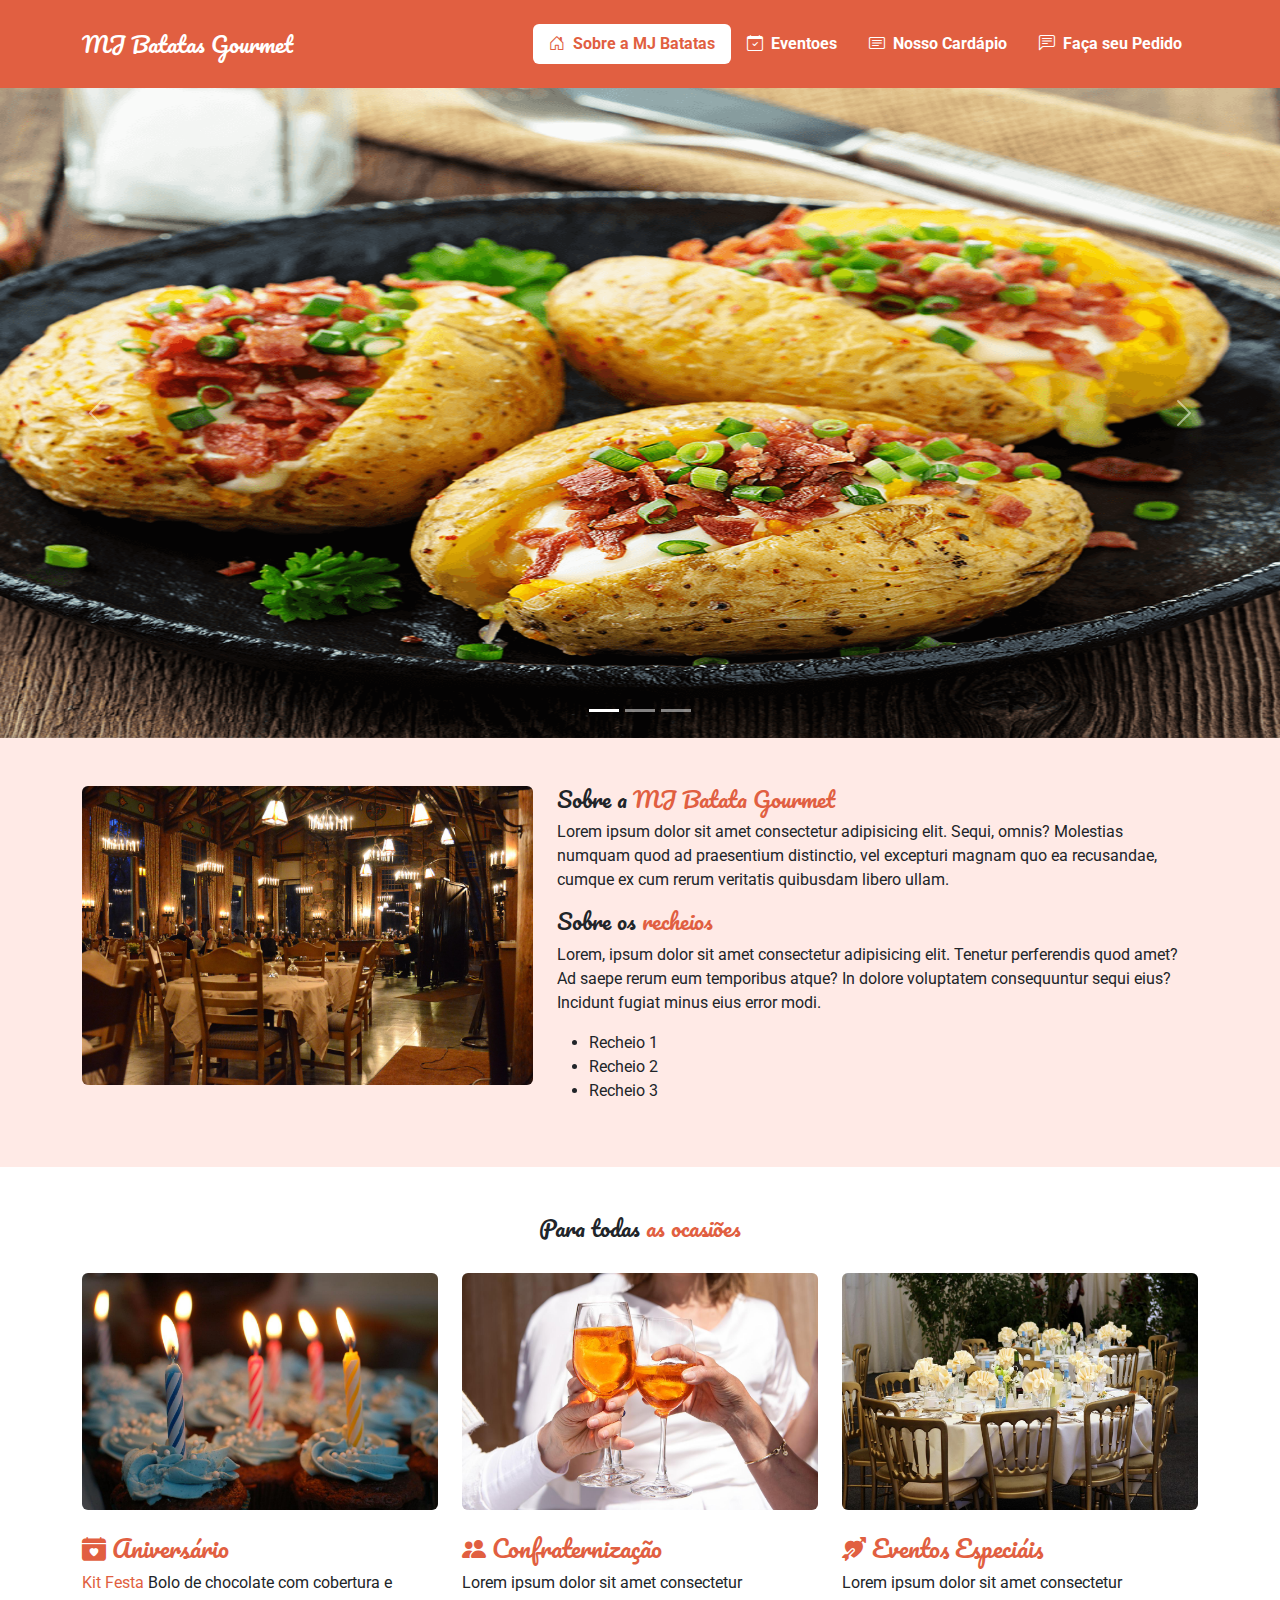
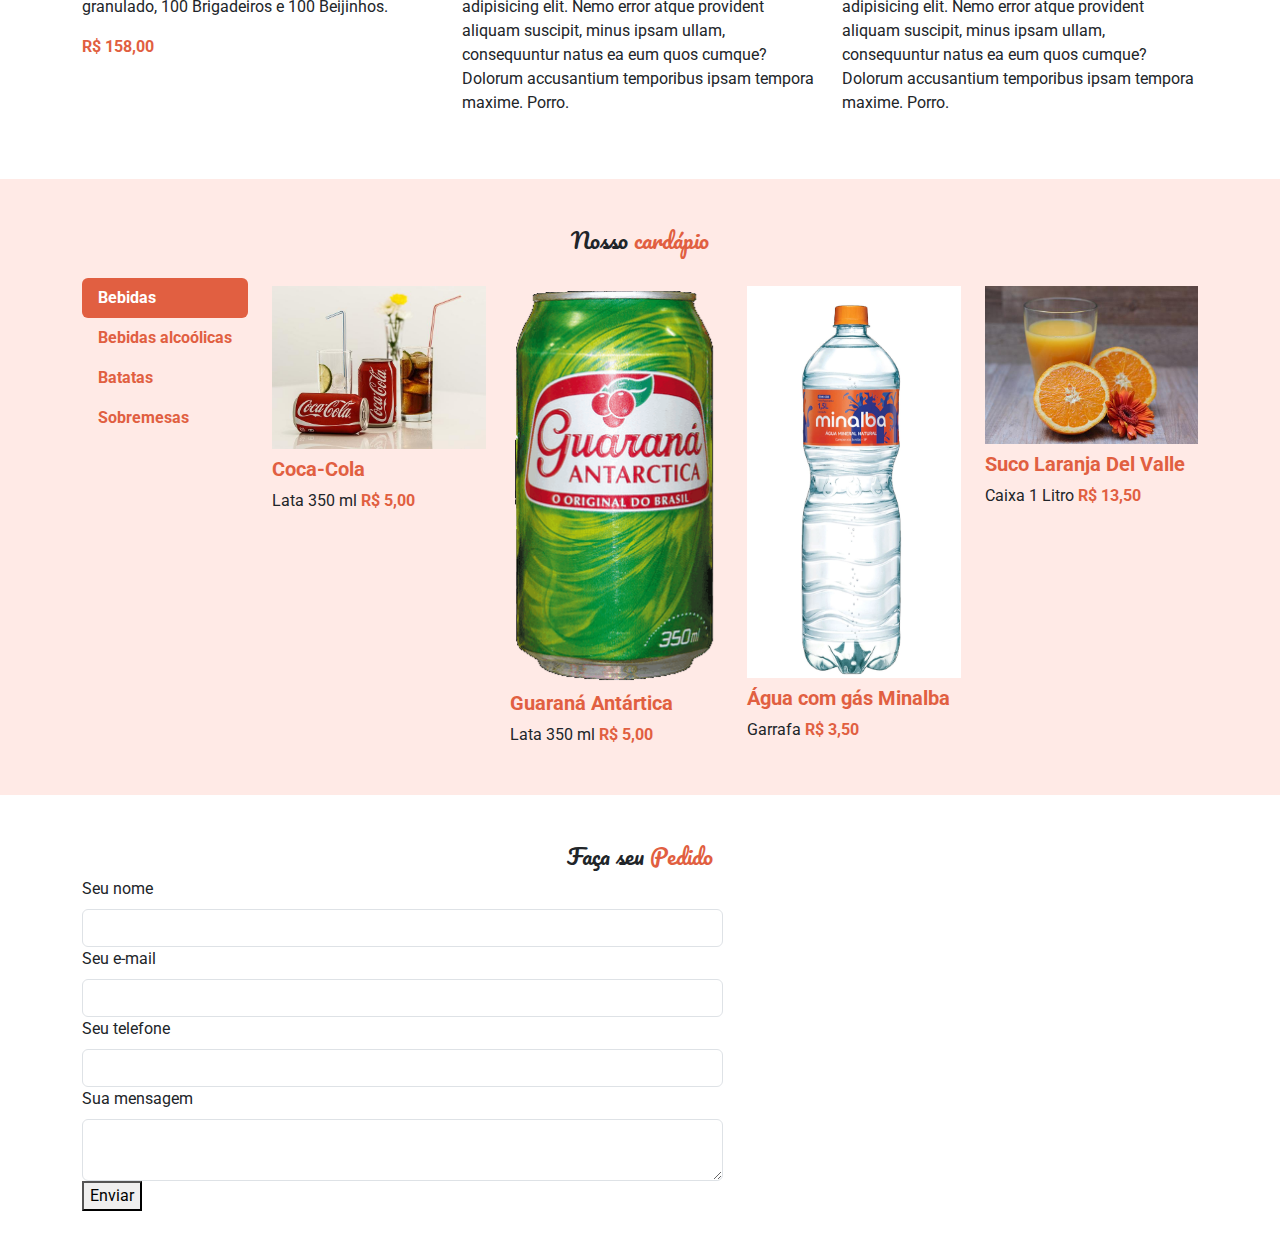
==== index.html @ bdda9dec "primeira publicacao" ====
<!DOCTYPE html>
<html lang="en">
<head>
    <meta charset="UTF-8">
    <meta http-equiv="X-UA-Compatible" content="IE=edge">
    <meta name="viewport" content="width=device-width, initial-scale=1.0">
    <title>Document</title>
    <link rel="stylesheet" href="https://cdn.jsdelivr.net/npm/bootstrap@5.2.0/dist/css/bootstrap.min.css">
    <link rel="preconnect" href="https://fonts.googleapis.com">
    <link rel="preconnect" href="https://fonts.gstatic.com" crossorigin>
    <link href="https://fonts.googleapis.com/css2?family=Pacifico&family=Roboto:wght@400;700&display=swap" rel="stylesheet">
    <link rel="stylesheet" href="https://cdn.jsdelivr.net/npm/bootstrap-icons@1.10.4/font/bootstrap-icons.css">
    <link rel="stylesheet" href="main.css">
    </head>
</head>
<body>                                 <!--Sticky-top para que o header acompanhe a pagina durante a rolagem -->
    <header class="navbar navbar-expand-lg sticky-top p-4" id="cabecalho">
        <div class="container">
            <h1 class="titulo-font m-0 navbar-brand">MJ Batatas Gourmet</h1>
            <button class="navbar-toggler" data-bs-toggle="collapse" data-bs-target="#menu-navegacao">
                <span class="navbar-toggler-icon"></span>
            </button>
            <nav class="navbar-collapse collapse justify-content-end" id="menu-navegacao">
                <ul class="nav nav-pills d-block d-block d-md-flex">
                    <!-- d-block é display block mas é geral // com o d-md-flex o display a partir do tamanho medio o display será flex -->
                    <li class="nav-item fw-bold">
                        <a href="#sobre" class="nav-link active">
                            <i class="bi bi-house-door me-1"></i>
                            Sobre a MJ Batatas</a>
                    </li>
                    <li class="nav-item fw-bold">
                        <a href="#eventos" class="nav-link">                            
                            <i class="bi bi-calendar-check me-1"></i>
                            Eventoes</a>
                    </li>
                    <li class="nav-item fw-bold">
                        <a href="#cardapio" class="nav-link">
                            <i class="bi bi-card-text me-1"></i>
                            Nosso Cardápio</a>
                    </li>
                    <li class="nav-item fw-bold">
                        <a href="#contato" class="nav-link">
                            <i class="bi bi-chat-left-text me-1"></i>
                            Faça seu Pedido</a>
                    </li>
                </ul>
            </nav>
        </div>
    </header>
    <div data-bs-spy="scroll" data-bs-target="cabecalho">
    <section id="sobre">
        <div class="carousel slide" data-bs-ride="carousel" id="carousel">
            <div class="carousel-inner">                
                <div class="carousel-item active" data-bs-interval="3000">
                    <img class="w-100 height-slide" src="images/slides/requeijaobacon.jpg" alt="Batata Recheada Requeijão com Bacon">
                </div>
                <div class="carousel-item" data-bs-interval="3000">
                    <img class="w-100 height-slide" src="images/slides/batatarecheada.jpg" alt="Batata Recheada Catupiry">
                </div>
                <div class="carousel-item" data-bs-interval="3000">
                    <img class="w-100 height-slide" src="images/slides/panela.jpg" alt="Panela Strogonoff">
                </div>
            </div>
            <button class="carousel-control-prev" type="button" data-bs-target="#carousel" data-bs-slide="prev">
                <span class="carousel-control-prev-icon"></span>
            </button>
            <button class="carousel-control-next" type="button" data-bs-target="#carousel" data-bs-slide="next">
                <span class="carousel-control-next-icon"></span>
            </button>   
            <div class="carousel-indicators">
                <button type="button" data-bs-target="#carousel" data-bs-slide-to="0" class="active"></button>
                <button type="button" data-bs-target="#carousel" data-bs-slide-to="1"></button>
                <button type="button" data-bs-target="#carousel" data-bs-slide-to="2"></button>
            </div>
        </div>
        <div class="pt-5 pb-5">
            <div class="container">
                <div class="row">
                    <div class="col-md-5">
                        <img src="images/restaurante.jpg" class="d-block w-100 rounded" alt="Foto do salão do restaurante">
                    </div>
                    <div class="col-md-7">
                        <h2 class="titulo-font">Sobre a <span class="font-color"> MJ Batata Gourmet</span></h2>
                        <p>
                            Lorem ipsum dolor sit amet consectetur adipisicing elit. Sequi, omnis? Molestias numquam quod ad praesentium distinctio, vel excepturi magnam quo ea recusandae, cumque ex cum rerum veritatis quibusdam libero ullam.
                        </p>
                        <h3 class="titulo-font">Sobre os <span class="font-color"> recheios</span></h3>
                        <p>
                            Lorem, ipsum dolor sit amet consectetur adipisicing elit. Tenetur perferendis quod amet? Ad saepe rerum eum temporibus atque? In dolore voluptatem consequuntur sequi eius? Incidunt fugiat minus eius error modi.
                        </p>
                        <ul>
                            <li>Recheio 1</li>
                            <li>Recheio 2</li>
                            <li>Recheio 3</li>
                        </ul>
                    </div>
                </div>
            </div>
        </div>
    </section>
    <section id="eventos">
        <div class="pt-5 pb-5">
            <div class="container">
                <div class="row">
                    <h2 class="titulo-font text-center">Para todas <span class="font-color">as ocasiões</span></h2>
                </div>
                <div class="row mt-4">
                    <div class="col-md-4">
                        <img src="images/eventos/aniversario.jpg" class="d-block w-100 rounded mb-2" alt="">
                        <h3 class="titulo-font pt-3 font-color fs-4">                        
                            <i class="bi bi-calendar-heart-fill"></i>
                            Aniversário</h3>
                        <p>
                            <span class="font-color">Kit Festa</span> Bolo de chocolate com cobertura e granulado, 100 Brigadeiros e 100 Beijinhos.
                        </p>
                        <p>
                            <span class="font-color fw-bold">R$ 158,00</span>
                        </p>
                    </div>
                    <div class="col-md-4">
                        <img src="images/eventos/confraternizacoes.jpg" class="d-block w-100 rounded mb-2" alt="Confraternizacao">
                        <h3 class="titulo-font pt-3 font-color fs-4">
                            <i class="bi bi-people-fill"></i>
                            Confraternização</h3>
                        <p>
                            Lorem ipsum dolor sit amet consectetur adipisicing elit. Nemo error atque provident aliquam suscipit, minus ipsam ullam, consequuntur natus ea eum quos cumque? Dolorum accusantium temporibus ipsam tempora maxime. Porro.
                        </p>
                    </div><div class="col-md-4">
                        <img src="images/eventos/casamento.jpg" class="d-block w-100 rounded mb-2" alt="Eventos Especiáis">
                        <h3 class="titulo-font pt-3 font-color fs-4">
                            <i class="bi bi-arrow-through-heart-fill"></i>
                            Eventos Especiáis</h3>
                        <p>
                            Lorem ipsum dolor sit amet consectetur adipisicing elit. Nemo error atque provident aliquam suscipit, minus ipsam ullam, consequuntur natus ea eum quos cumque? Dolorum accusantium temporibus ipsam tempora maxime. Porro.
                        </p>
                    </div>
                </div>
            </div>
        </div>
    </section>
    <section id="cardapio">
    <div class="pt-5 pb-5">
        <div class="container">
            <div class="row">
                <h2 class="titulo-font text-center mb-4">Nosso <span class="font-color">cardápio</span></h2>
            </div>            
        <div class="row">
            <div class="col-md-2">
                <nav class="nav nav-pills flex-column nav-cardapio">
                    <button type="button" data-bs-toggle="tab" data-bs-target="#bebidas" class="fw-bold text-start nav-link font-color active">Bebidas</button>
                    <button type="button" data-bs-toggle="tab" data-bs-target="#bebidas-alc" class="fw-bold text-start nav-link font-color">Bebidas alcoólicas</button>
                    <button type="button" data-bs-toggle="tab" data-bs-target="#batatas" class="fw-bold text-start nav-link font-color">Batatas</button>
                    <button type="button" data-bs-toggle="tab" data-bs-target="#sobremesas" class="fw-bold text-start nav-link font-color">Sobremesas</button>
                </nav>    
            </div>
            <div class="col-md-10">
                <div class="tab-content">
                    <div class="tab-pane active" id="bebidas">
                        <div class="row">
                            <div class="col-md-3">
                                <img class="d-block w-100 mt-2" src="images/cardapio/bebidas/coca-cola.jpg" alt="">
                                <h5 class="mt-2 font-color fw-bold">Coca-Cola</h5>
                                <p class="m-0"> Lata 350 ml <span class="font-color fw-bold">R$ 5,00</span></p>
                            </div>
                            <div class="col-md-3">
                                <img class="d-block w-100 mt-2" src="images/cardapio/bebidas/guarana.png" alt="">
                                <h5 class="mt-2 font-color fw-bold">Guaraná Antártica</h5>
                                <p class="m-0"> Lata 350 ml <span class="font-color fw-bold">R$ 5,00</span></p>
                            </div>
                            <div class="col-md-3">
                                <img class="d-block w-100 mt-2" src="images/cardapio/bebidas/aguagas.jpg" alt="Agua com gás Minalba">
                                <h5 class="mt-2 font-color fw-bold">Água com gás Minalba</h5>
                                <p class="m-0"> Garrafa <span class="font-color fw-bold">R$ 3,50</span></p>
                            </div>  
                            <div class="col-md-3">
                                <img class="d-block w-100 mt-2" src="images/cardapio/bebidas/suco.jpg" alt="Suco de Laranja">
                                <h5 class="mt-2 font-color fw-bold">Suco Laranja Del Valle</h5>
                                <p class="m-0"> Caixa 1 Litro <span class="font-color fw-bold">R$ 13,50</span></p>
                            </div>                            
                        </div>
                    </div>
                    <div class="tab-pane" id="bebidas-alc">
                        <div class="row">
                            <div class="col-md-3">
                                <img class="d-block w-100 mt-2" src="images/cardapio/bebidas/BrahmaDuploMalte.jpg" alt="">
                                <h5 class="mt-2 font-color fw-bold">Brahma Duplo Malte</h5>
                                <p class="m-0"> Lata 350 ml <span class="font-color fw-bold">R$ 4,50</span></p>
                            </div>
                            <div class="col-md-3">
                                <img class="d-block w-100 mt-2" src="images/cardapio/bebidas/heineken.jpg" alt="">
                                <h5 class="mt-2 font-color fw-bold">heineken</h5>
                                <p class="m-0"> Lata 350 ml <span class="font-color fw-bold">R$ 5,50</span></p>
                            </div>                            
                            <div class="col-md-3">
                                <img class="d-block w-100 mt-2" src="images/cardapio/bebidas/pergola1litro.jpg" alt="">
                                <h5 class="mt-2 font-color fw-bold">Vinho Pérgola Suave</h5>
                                <p class="m-0"> Garrafa 1 Litro tinto Suave<span class="font-color fw-bold">R$ 36,00</span></p>
                            </div>
                        </div>
                    </div>
                    <div class="tab-pane" id="batatas">
                        <div class="row">
                            <div class="col-md-3">
                                <img class="d-block w-100 mt-2" src="images/cardapio/pratos/pizza.jpg" alt="">
                                <h5 class="mt-2 font-color fw-bold">Frango Catupiry</h5>
                                <p class="m-0"> Tradicional <span class="font-color fw-bold">R$ 22,00</span></p>
                                <p class="m-0"> Com Chedder <span class="font-color fw-bold">R$ 26,50</span></p>
                            </div>
                            <div class="col-md-3">
                                <img class="d-block w-100 mt-2" src="images/cardapio/pratos/pizza.jpg" alt="">
                                <h5 class="mt-2 font-color fw-bold">Strogonoff de Frango</h5>
                                <p class="m-0"> Tradicional <span class="font-color fw-bold">R$ 22,00</span></p>
                                <p class="m-0"> Trad. + Batata Palha <span class="font-color fw-bold">R$ 23,50</span></p>
                            </div>
                            <div class="col-md-3">
                                <img class="d-block w-100 mt-2" src="images/cardapio/pratos/salmao.jpg" alt="">
                                <h5 class="mt-2 font-color fw-bold">Requeijão com Bacon</h5>
                                <p class="m-0"> Tradicional <span class="font-color fw-bold">R$ 25,00</span></p>
                            </div>                            
                            <div class="col-md-3">
                                <img class="d-block w-100 mt-2" src="images/cardapio/bebidas/suco.jpg" alt="">
                                <h5 class="mt-2 font-color fw-bold">Queijo com Molho Branco</h5>
                                <p class="m-0"> Tradicional <span class="font-color fw-bold">R$ 29,00</span></p>
                            </div>
                            <div class="col-md-3">
                                <img class="d-block w-100 mt-2" src="images/cardapio/pratos/pizza.jpg" alt="">
                                <h5 class="mt-2 font-color fw-bold">Strogonoff de Frango</h5>
                                <p class="m-0"> Tradicional <span class="font-color fw-bold">R$ 22,00</span></p>
                                <p class="m-0"> Trad. + Batata Palha <span class="font-color fw-bold">R$ 23,50</span></p>
                            </div>
                            <div class="col-md-3">
                                <img class="d-block w-100 mt-2" src="images/cardapio/pratos/salmao.jpg" alt="">
                                <h5 class="mt-2 font-color fw-bold">Requeijão com Bacon</h5>
                                <p class="m-0"> Tradicional <span class="font-color fw-bold">R$ 25,00</span></p>
                            </div>   
                            <div class="col-md-3">
                                <img class="d-block w-100 mt-2" src="images/cardapio/pratos/pizza.jpg" alt="">
                                <h5 class="mt-2 font-color fw-bold">Strogonoff de Frango</h5>
                                <p class="m-0"> Tradicional <span class="font-color fw-bold">R$ 22,00</span></p>
                                <p class="m-0"> Trad. + Batata Palha <span class="font-color fw-bold">R$ 23,50</span></p>
                            </div>                            
                        </div>
                    </div>
                    <div class="tab-pane" id="sobremesas">
                        <div class="row">
                            <div class="col-md-3">
                                <img class="d-block w-100 mt-2" src="images/cardapio/sobremesas/prestigio.jpg" alt="Prestigio">
                                <h5 class="mt-2 font-color fw-bold"></h5>
                                <p class="m-0"> Prestigio <span class="font-color fw-bold">R$ 4,25</span></p>                                
                            </div>
                            <div class="col-md-3">
                                <img class="d-block w-100 mt-2" src="images/cardapio/sobremesas/snickers.jpg" alt="Snickers">
                                <h5 class="mt-2 font-color fw-bold">Snickers</h5>
                                <p class="m-0"> Snickers <span class="font-color fw-bold">R$ 5,00</span></p>
                            </div>               
                            <div class="col-md-3">
                                <img class="d-block w-100 mt-2" src="images/cardapio/sobremesas/sonhodevalsa.jpg" alt="Sonho de Valsa">
                                <h5 class="mt-2 font-color fw-bold">Sonho de Valsa</h5>
                                <p class="m-0"> Sonho de Valsa <span class="font-color fw-bold">R$ 3,00</span></p>
                            </div>                                                        
                        </div>
                    </div>
                </div>
            </div>
        </div>
    </div>
    </section>
    <section id="contato" class="pt-5 pb-5">
        <div class="container">
            <div class="row">
                <h2 class="text-center titulo-font">Faça seu <span class="font-color"> Pedido</span></h2>
            </div>
            <div class="row">
                <div class="col-md-7">
                    <form>
                        <div>
                            <label for="nome" class="form-label">Seu nome</label>
                            <input type="text" id="nome" class="form-control" required>
                            <label for="nome" class="form-label">Seu e-mail</label>
                            <input type="email" id="email" class="form-control" required>
                            <label for="nome" class="form-label">Seu telefone</label>
                            <input type="tel" id="telefone" class="form-control">
                            <label for="mensagem" class="form-label">Sua mensagem</label>
                            <textarea  class="form-control" id="mensagem" required></textarea>
                            <button class="submit">Enviar</button>
                        </div>
                    </form>
                </div>
            </div>
        </div>
    </section>
    </div>

<script src="https://cdn.jsdelivr.net/npm/bootstrap@5.3.0-alpha3/dist/js/bootstrap.bundle.min.js"></script>
</body>
</html>
---- main.css ----
body {
    font-family: Roboto, sans-serif;
}

.navbar {
    background-color: #e15f41;
}

#cabecalho .nav .nav-link.active {
    background-color: #fff;
    color: #e15f41;
    ;
}

.navbar-brand {
    font-family: Pacifico, cursive; 
    font-size: 26px;
}

#cabecalho .nav .nav-link,
.navbar-brand,
.navbar-brand:hover,
.nav-cardapio .nav-link.active:hover  {
    color: #fff;
}

.titulo-font {
    font-family: Pacifico, cursive; 
    font-size: 22px;
}

.font-color {
    color: #e15f41;
}

.navbar-toggler{
    background-color: #ffeae6;
}

#sobre,
#cardapio  {
    background-color: #ffeae6;
}

.nav-cardapio .nav-link.active {
    background-color: #e15f41;
    color: #fff;
}

.nav-cardapio .nav-link:hover {
    color:#e15f41;
}

.height-slide {
    height: 650px;
}
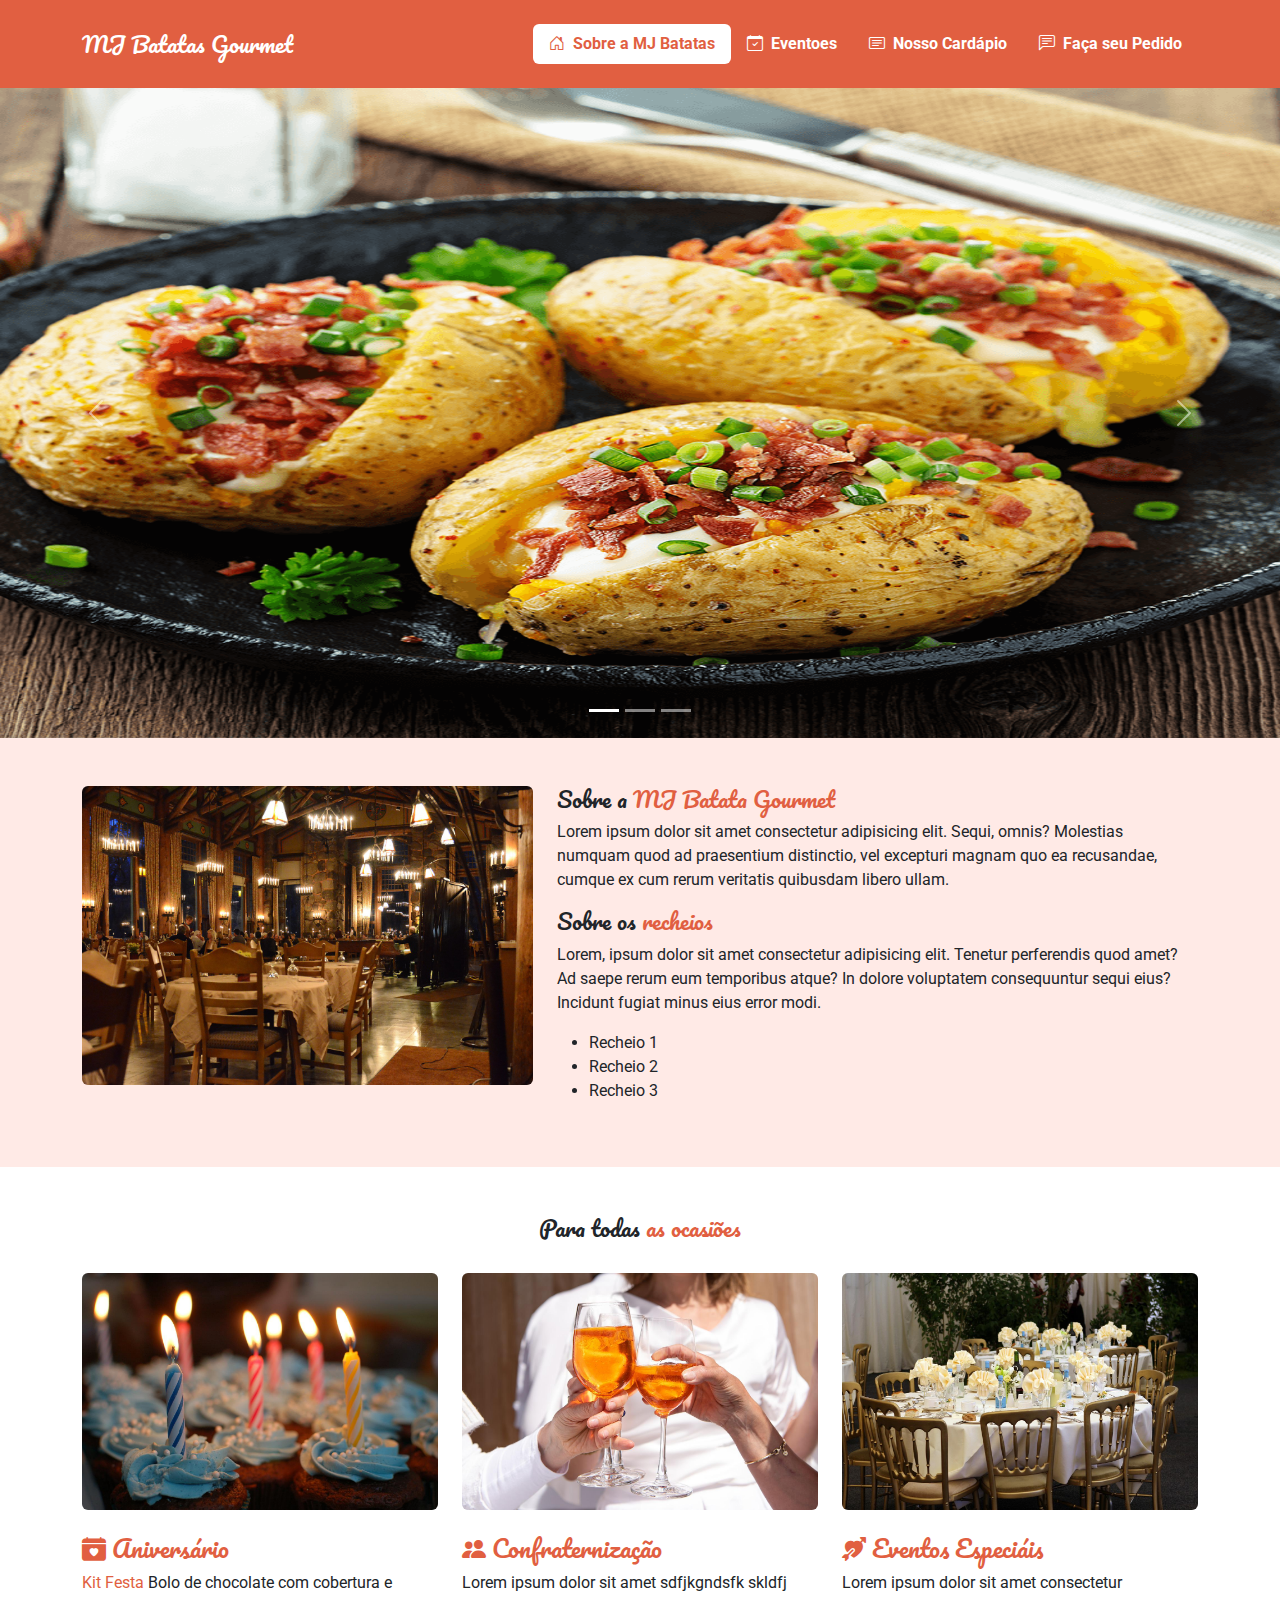
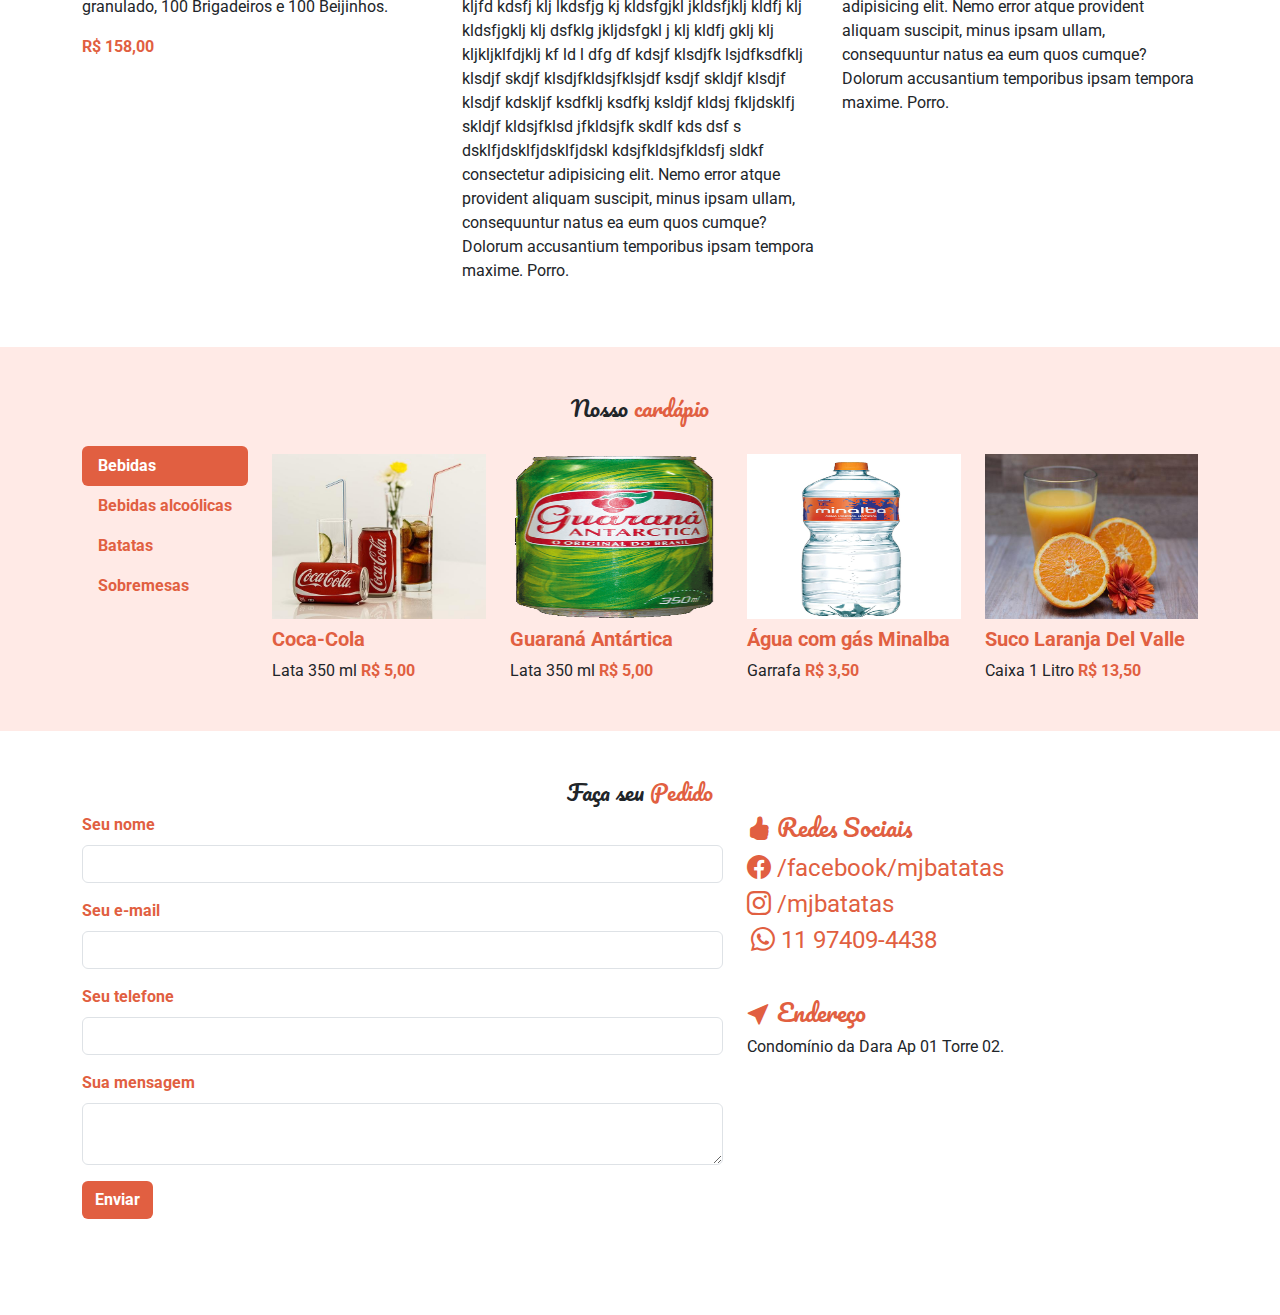
==== commit 268490d4: "ajuste responsive e redes sociais" ====
--- a/index.html
+++ b/index.html
@@ -21,7 +21,7 @@
                 <span class="navbar-toggler-icon"></span>
             </button>
             <nav class="navbar-collapse collapse justify-content-end" id="menu-navegacao">
-                <ul class="nav nav-pills d-block d-block d-md-flex">
+                <ul class="nav nav-pills d-block d-md-flex">
                     <!-- d-block é display block mas é geral // com o d-md-flex o display a partir do tamanho medio o display será flex -->
                     <li class="nav-item fw-bold">
                         <a href="#sobre" class="nav-link active">
@@ -47,7 +47,7 @@
             </nav>
         </div>
     </header>
-    <div data-bs-spy="scroll" data-bs-target="cabecalho">
+    <div data-bs-spy="scroll" data-bs-target="cabecalho" data-bs-smooth-scroll="true">
     <section id="sobre">
         <div class="carousel slide" data-bs-ride="carousel" id="carousel">
             <div class="carousel-inner">                
@@ -79,7 +79,7 @@
                     <div class="col-md-5">
                         <img src="images/restaurante.jpg" class="d-block w-100 rounded" alt="Foto do salão do restaurante">
                     </div>
-                    <div class="col-md-7">
+                    <div class="col-md-7 mt-3 mt-md-0">
                         <h2 class="titulo-font">Sobre a <span class="font-color"> MJ Batata Gourmet</span></h2>
                         <p>
                             Lorem ipsum dolor sit amet consectetur adipisicing elit. Sequi, omnis? Molestias numquam quod ad praesentium distinctio, vel excepturi magnam quo ea recusandae, cumque ex cum rerum veritatis quibusdam libero ullam.
@@ -123,7 +123,7 @@
                             <i class="bi bi-people-fill"></i>
                             Confraternização</h3>
                         <p>
-                            Lorem ipsum dolor sit amet consectetur adipisicing elit. Nemo error atque provident aliquam suscipit, minus ipsam ullam, consequuntur natus ea eum quos cumque? Dolorum accusantium temporibus ipsam tempora maxime. Porro.
+                            Lorem ipsum dolor sit amet sdfjkgndsfk skldfj kljfd kdsfj klj lkdsfjg kj kldsfgjkl jkldsfjklj kldfj klj kldsfjgklj klj dsfklg jkljdsfgkl j klj kldfj gklj klj kljkljklfdjklj kf ld l dfg df kdsjf klsdjfk lsjdfksdfklj klsdjf skdjf klsdjfkldsjfklsjdf ksdjf skldjf klsdjf klsdjf kdskljf ksdfklj ksdfkj ksldjf kldsj fkljdsklfj skldjf kldsjfklsd jfkldsjfk skdlf kds dsf s dsklfjdsklfjdsklfjdskl kdsjfkldsjfkldsfj sldkf consectetur adipisicing elit. Nemo error atque provident aliquam suscipit, minus ipsam ullam, consequuntur natus ea eum quos cumque? Dolorum accusantium temporibus ipsam tempora maxime. Porro.
                         </p>
                     </div><div class="col-md-4">
                         <img src="images/eventos/casamento.jpg" class="d-block w-100 rounded mb-2" alt="Eventos Especiáis">
@@ -271,20 +271,60 @@
                 <h2 class="text-center titulo-font">Faça seu <span class="font-color"> Pedido</span></h2>
             </div>
             <div class="row">
-                <div class="col-md-7">
+                <div class="col-md-7 mb-5">
                     <form>
-                        <div>
-                            <label for="nome" class="form-label">Seu nome</label>
+                        <div class="mb-3 ">
+                            <label for="nome" class="form-label fw-bold font-color">Seu nome</label>
                             <input type="text" id="nome" class="form-control" required>
-                            <label for="nome" class="form-label">Seu e-mail</label>
+                        </div>
+                        <div class="mb-3 ">    
+                            <label for="nome" class="form-label fw-bold font-color">Seu e-mail</label>
                             <input type="email" id="email" class="form-control" required>
-                            <label for="nome" class="form-label">Seu telefone</label>
+                        </div>
+                        <div class="mb-3 ">
+                            <label for="nome" class="form-label fw-bold font-color">Seu telefone</label>
                             <input type="tel" id="telefone" class="form-control">
-                            <label for="mensagem" class="form-label">Sua mensagem</label>
+                        </div>
+                        <div class="mb-3 ">   
+                            <label for="mensagem" class="form-label fw-bold font-color">Sua mensagem</label>
                             <textarea  class="form-control" id="mensagem" required></textarea>
-                            <button class="submit">Enviar</button>
-                        </div>
+                        </div>
+                            <button type="submit" class="btn fw-bold">Enviar</button>                        
                     </form>
+                </div>
+                <div class="col-md-5">
+                    <div class="row">
+                        <h3 class="titulo-font fs-4 font-color">
+                            <i class="bi bi-hand-thumbs-up-fill"></i>
+                            Redes Sociais</h3>
+                    </div>
+                    <div class="row">                            
+                            <ul class="redessociais">
+                            <li class="fs-4">
+                                <a href="https://www.facebook.com/1900pizzeria" class="font-color">
+                                    <i class="bi bi-facebook"></i> /facebook/mjbatatas
+                                </a>
+                            </li>
+                            <li class="fs-4">
+                                <a href="https://www.instagram.com/mjbatatas" class="font-color">
+                                    <i class="bi bi-instagram"></i> /mjbatatas
+                                </a>
+                            </li>
+                            <li class="fs-4 ms-1 me-1">
+                                <a href="tel:11974094438" class="font-color">
+                                    <i class="bi bi-whatsapp"></i> 11 97409-4438</a>
+                            </li>
+                        </ul>                        
+                    </div>
+                    <div class="row mt-4">
+                        <h3 class="titulo-font fs-4 font-color">
+                            <i class="bi bi-cursor-fill"></i>
+                            Endereço</h3>
+                        <p>
+                            Condomínio da Dara Ap 01 Torre 02.
+                        </p>
+                    </div>
+
                 </div>
             </div>
         </div>
--- a/main.css
+++ b/main.css
@@ -42,7 +42,8 @@
     background-color: #ffeae6;
 }
 
-.nav-cardapio .nav-link.active {
+.nav-cardapio .nav-link.active,
+#contato button {
     background-color: #e15f41;
     color: #fff;
 }
@@ -53,4 +54,23 @@
 
 .height-slide {
     height: 650px;
+}
+
+.redessociais li {
+    list-style: none;
+    display: block;
+}
+
+.redessociais a {
+    text-decoration: none;
+}
+
+.col-md-3 img {
+    height: 165px;
+}
+
+@media (max-width: 767px) {
+    .carousel-item img {
+        height: 220px;
+    }
 }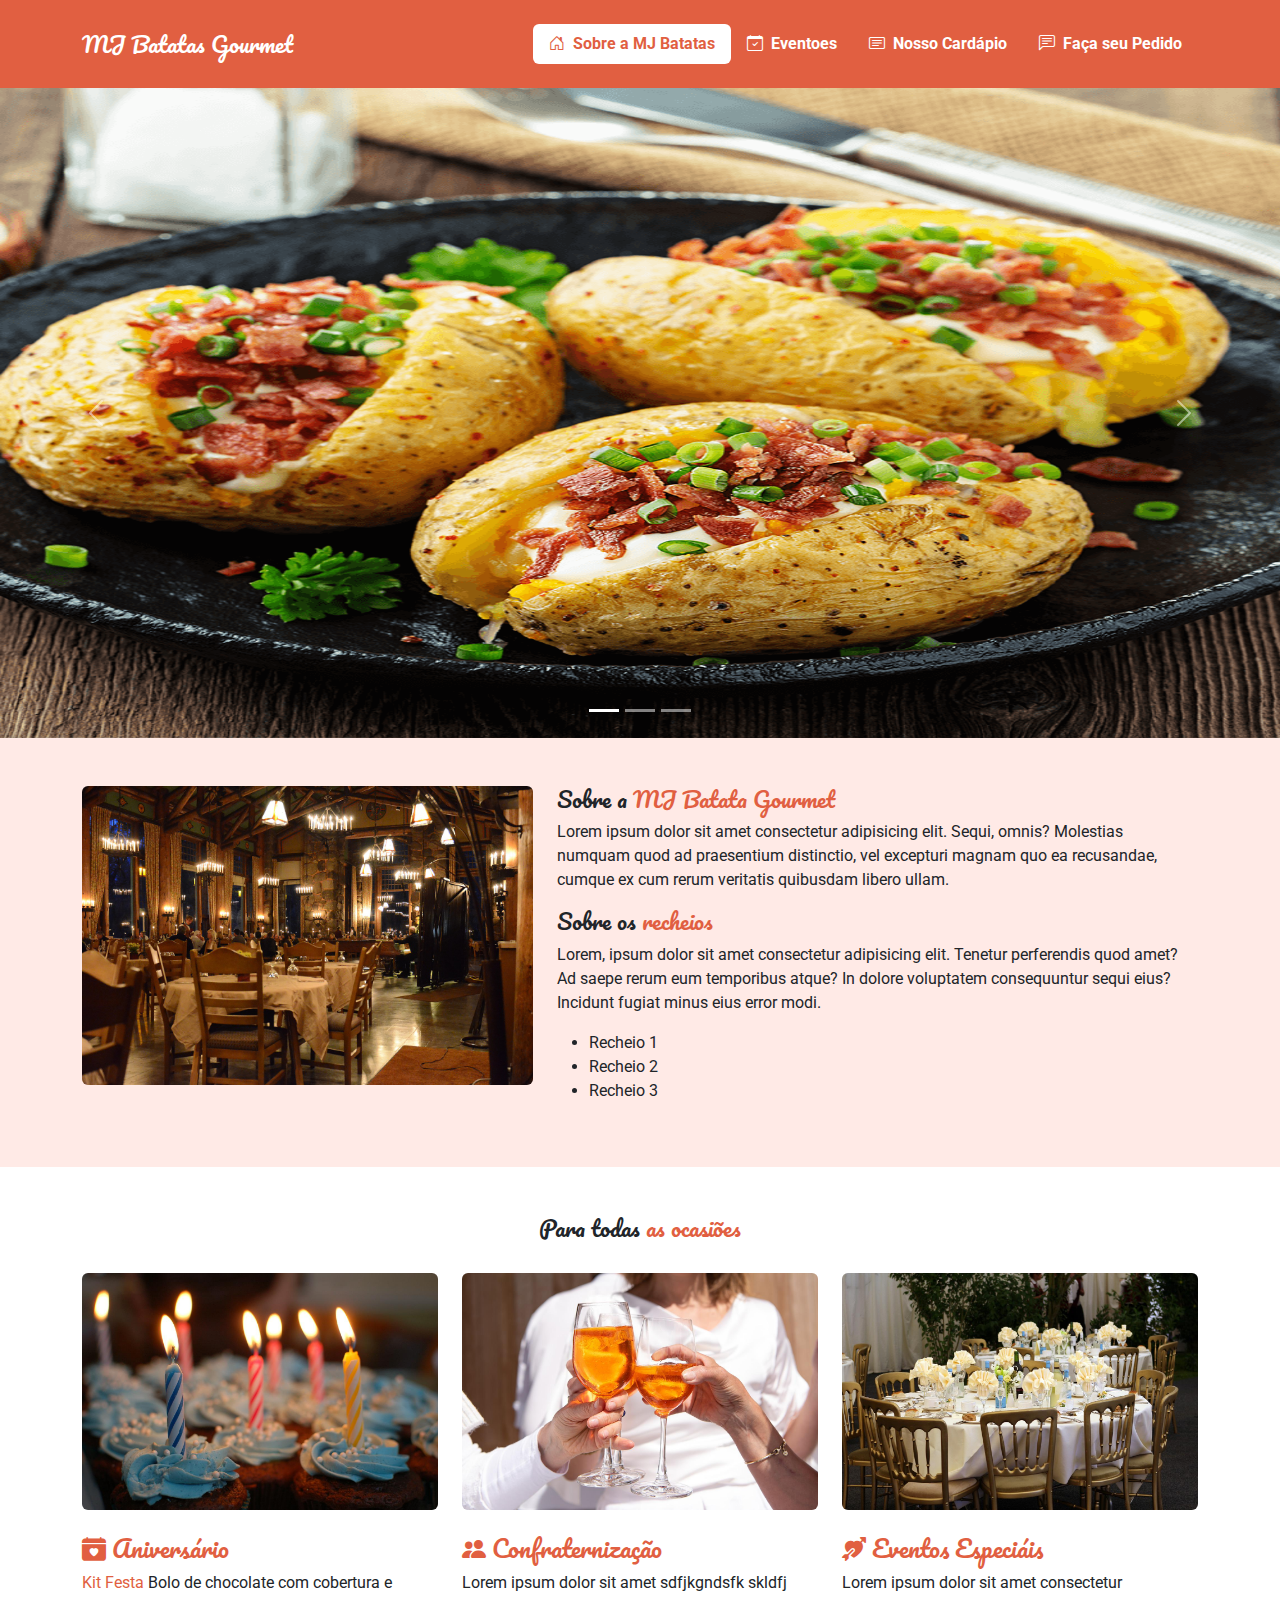
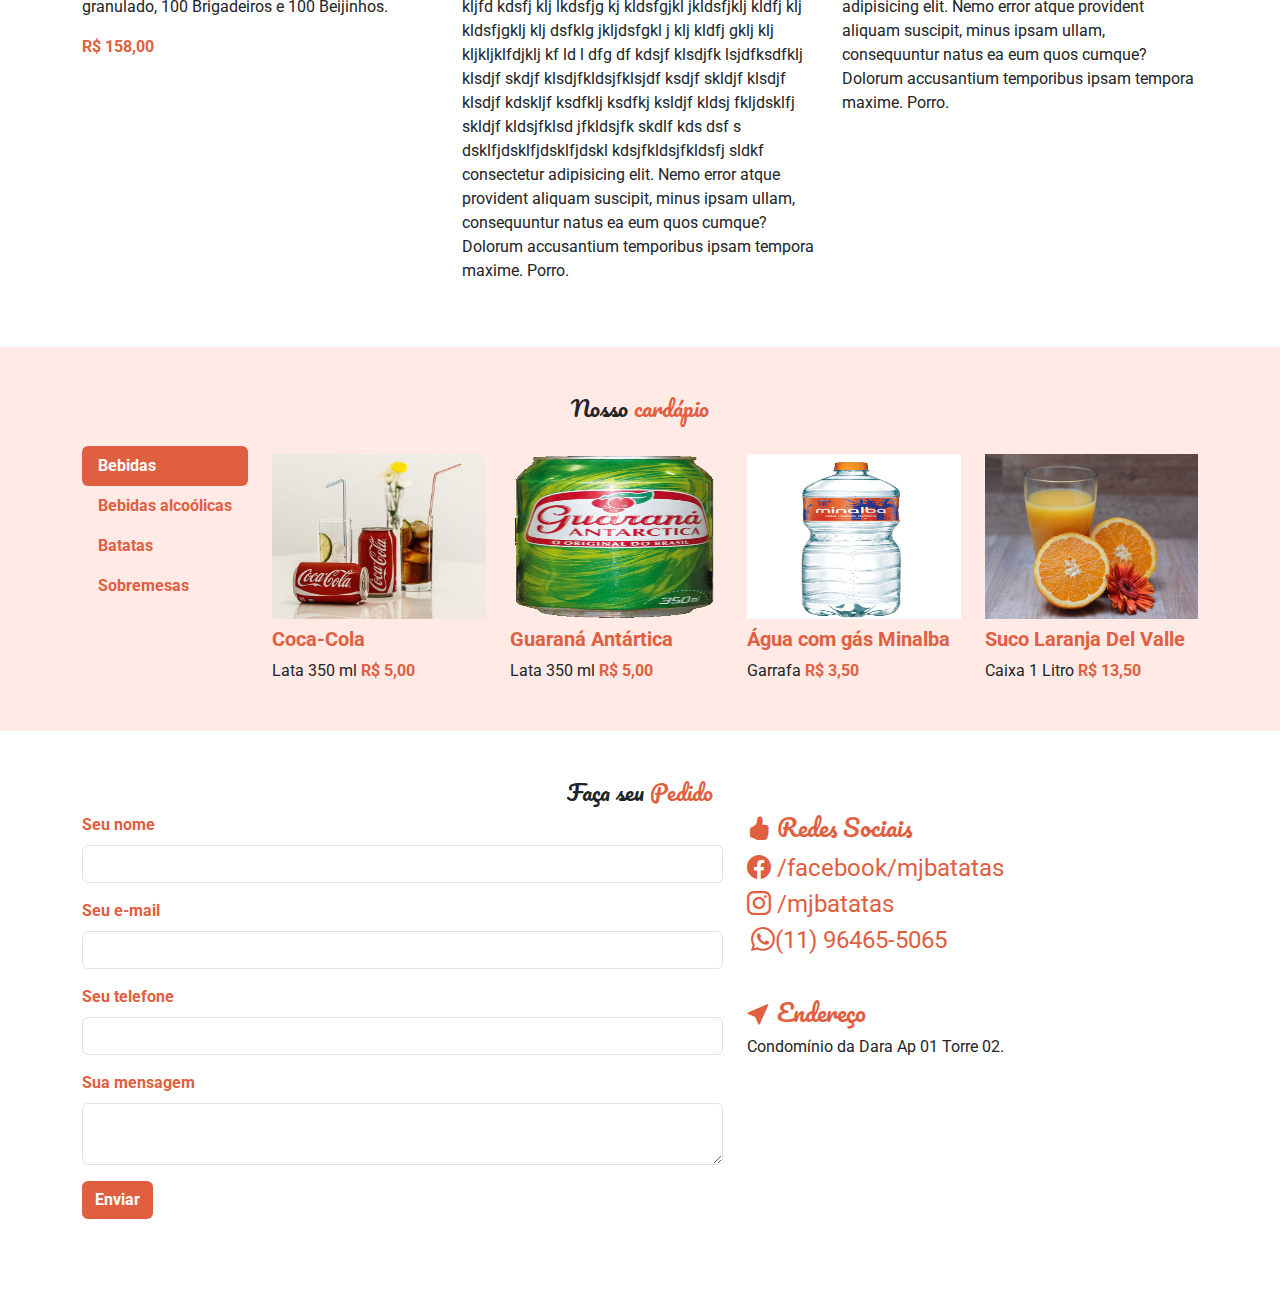
==== commit 32241730: "app whatsapp" ====
--- a/index.html
+++ b/index.html
@@ -305,14 +305,14 @@
                                     <i class="bi bi-facebook"></i> /facebook/mjbatatas
                                 </a>
                             </li>
-                            <li class="fs-4">
-                                <a href="https://www.instagram.com/mjbatatas" class="font-color">
+                            <li class="fs-4">                                
+                                <a href="https://www.instagram.com/1900pizzeria/" class="font-color">
                                     <i class="bi bi-instagram"></i> /mjbatatas
                                 </a>
                             </li>
                             <li class="fs-4 ms-1 me-1">
-                                <a href="tel:11974094438" class="font-color">
-                                    <i class="bi bi-whatsapp"></i> 11 97409-4438</a>
+                                <a href="https://api.whatsapp.com/send?phone=5511964655065" class="font-color">
+                                    <i class="bi bi-whatsapp"></i>(11) 96465-5065</a>
                             </li>
                         </ul>                        
                     </div>
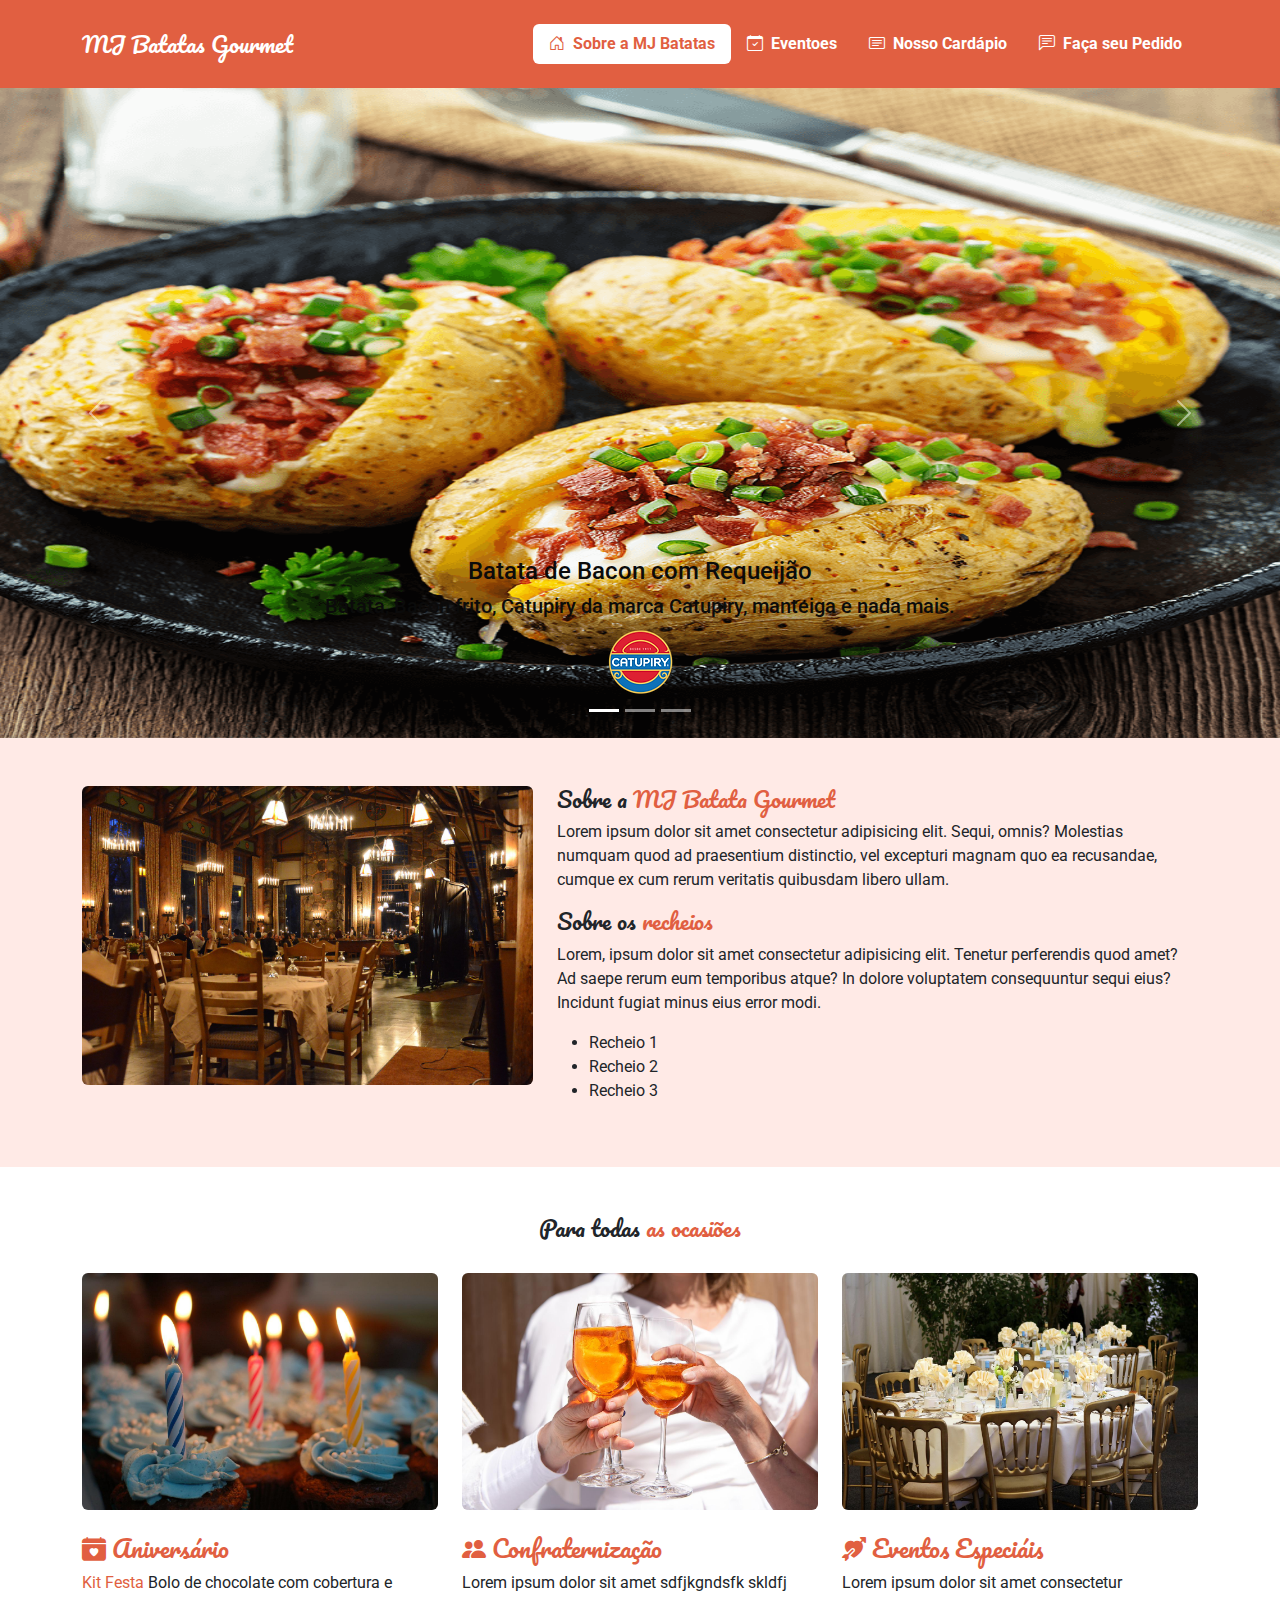
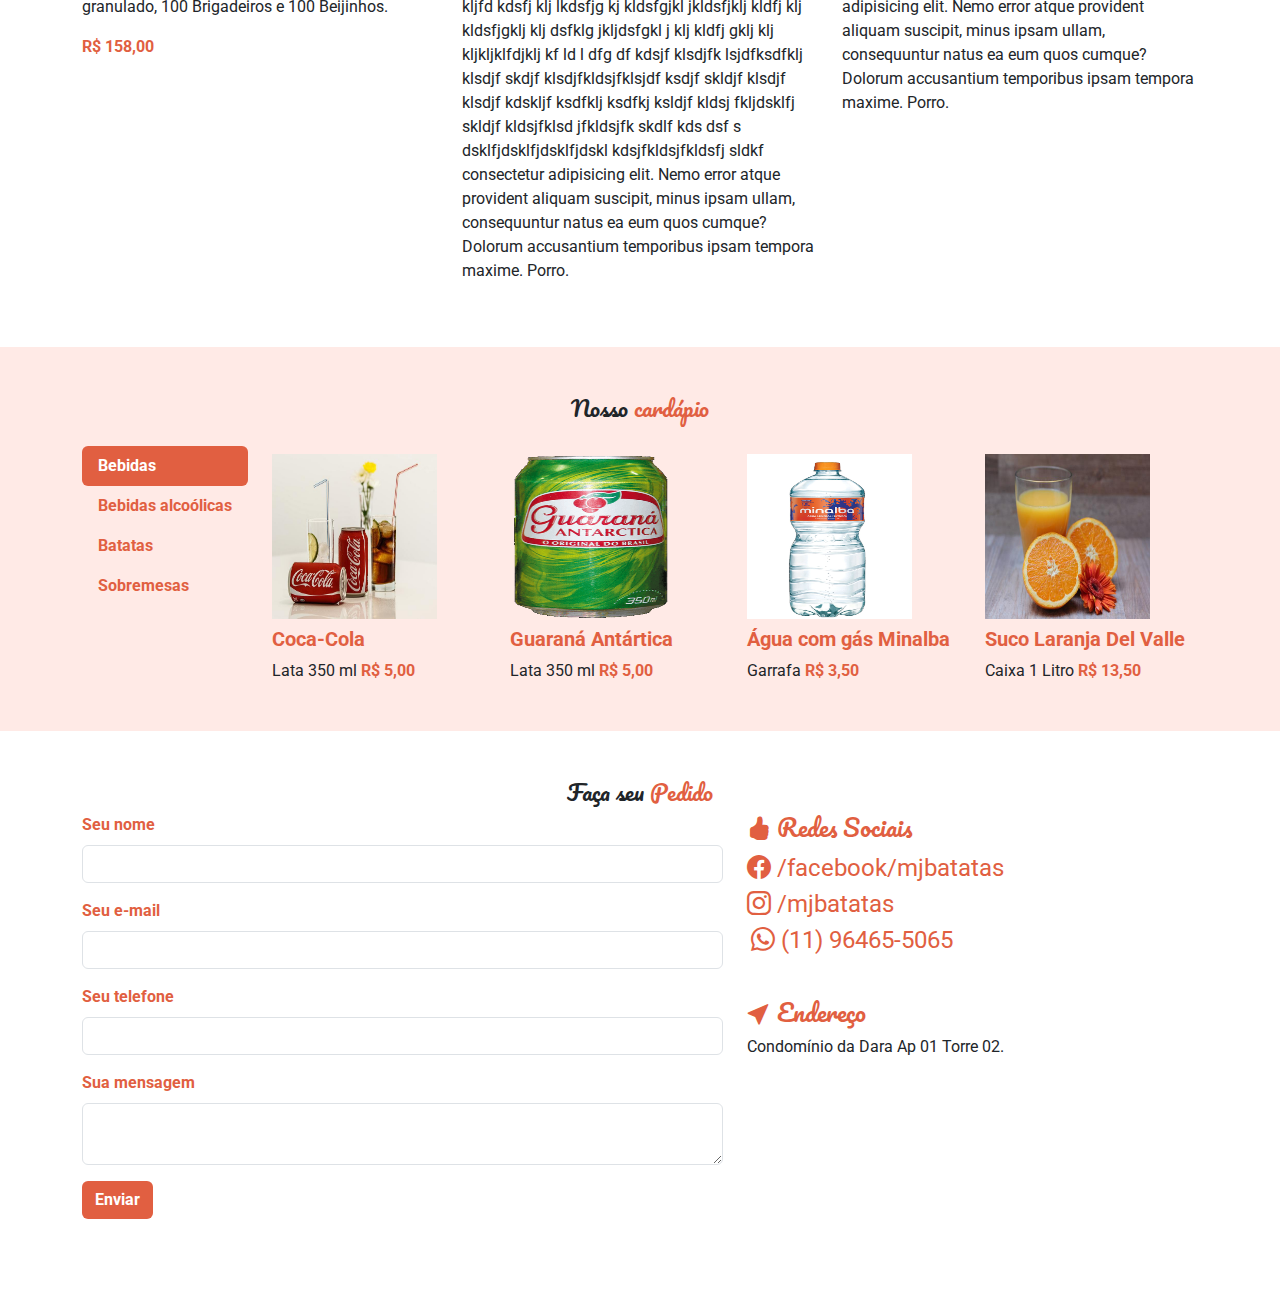
==== commit f5308975: "cardapio responsive" ====
--- a/index.html
+++ b/index.html
@@ -53,6 +53,11 @@
             <div class="carousel-inner">                
                 <div class="carousel-item active" data-bs-interval="3000">
                     <img class="w-100 height-slide" src="images/slides/requeijaobacon.jpg" alt="Batata Recheada Requeijão com Bacon">
+                    <div class="carousel-caption d-none d-md-block">
+                        <h4 class="font-color-black">Batata de Bacon com Requeijão</h4>
+                        <p class="font-color-black h5">Batata, Bacon frito, Catupiry da marca Catupiry, manteiga e nada mais.</p>
+                        <img src="images/cardapio/catupiry-1024.webp" alt="">
+                    </div>
                 </div>
                 <div class="carousel-item" data-bs-interval="3000">
                     <img class="w-100 height-slide" src="images/slides/batatarecheada.jpg" alt="Batata Recheada Catupiry">
@@ -156,24 +161,24 @@
             <div class="col-md-10">
                 <div class="tab-content">
                     <div class="tab-pane active" id="bebidas">
-                        <div class="row">
-                            <div class="col-md-3">
-                                <img class="d-block w-100 mt-2" src="images/cardapio/bebidas/coca-cola.jpg" alt="">
+                        <div class="row"> 
+                            <div class="col-md-3">
+                                <img class="d-block mt-2" src="images/cardapio/bebidas/coca-cola.jpg" alt="">
                                 <h5 class="mt-2 font-color fw-bold">Coca-Cola</h5>
                                 <p class="m-0"> Lata 350 ml <span class="font-color fw-bold">R$ 5,00</span></p>
                             </div>
                             <div class="col-md-3">
-                                <img class="d-block w-100 mt-2" src="images/cardapio/bebidas/guarana.png" alt="">
+                                <img class="d-block mt-2" src="images/cardapio/bebidas/guarana.png" alt="">
                                 <h5 class="mt-2 font-color fw-bold">Guaraná Antártica</h5>
                                 <p class="m-0"> Lata 350 ml <span class="font-color fw-bold">R$ 5,00</span></p>
                             </div>
                             <div class="col-md-3">
-                                <img class="d-block w-100 mt-2" src="images/cardapio/bebidas/aguagas.jpg" alt="Agua com gás Minalba">
+                                <img class="d-block mt-2" src="images/cardapio/bebidas/aguagas.jpg" alt="Agua com gás Minalba">
                                 <h5 class="mt-2 font-color fw-bold">Água com gás Minalba</h5>
                                 <p class="m-0"> Garrafa <span class="font-color fw-bold">R$ 3,50</span></p>
                             </div>  
                             <div class="col-md-3">
-                                <img class="d-block w-100 mt-2" src="images/cardapio/bebidas/suco.jpg" alt="Suco de Laranja">
+                                <img class="d-block mt-2" src="images/cardapio/bebidas/suco.jpg" alt="Suco de Laranja">
                                 <h5 class="mt-2 font-color fw-bold">Suco Laranja Del Valle</h5>
                                 <p class="m-0"> Caixa 1 Litro <span class="font-color fw-bold">R$ 13,50</span></p>
                             </div>                            
@@ -182,17 +187,17 @@
                     <div class="tab-pane" id="bebidas-alc">
                         <div class="row">
                             <div class="col-md-3">
-                                <img class="d-block w-100 mt-2" src="images/cardapio/bebidas/BrahmaDuploMalte.jpg" alt="">
+                                <img class="d-block mt-2" src="images/cardapio/bebidas/BrahmaDuploMalte.jpg" alt="">
                                 <h5 class="mt-2 font-color fw-bold">Brahma Duplo Malte</h5>
                                 <p class="m-0"> Lata 350 ml <span class="font-color fw-bold">R$ 4,50</span></p>
                             </div>
                             <div class="col-md-3">
-                                <img class="d-block w-100 mt-2" src="images/cardapio/bebidas/heineken.jpg" alt="">
+                                <img class="d-block mt-2" src="images/cardapio/bebidas/heineken.jpg" alt="">
                                 <h5 class="mt-2 font-color fw-bold">heineken</h5>
                                 <p class="m-0"> Lata 350 ml <span class="font-color fw-bold">R$ 5,50</span></p>
                             </div>                            
                             <div class="col-md-3">
-                                <img class="d-block w-100 mt-2" src="images/cardapio/bebidas/pergola1litro.jpg" alt="">
+                                <img class="d-block mt-2" src="images/cardapio/bebidas/pergola1litro.jpg" alt="">
                                 <h5 class="mt-2 font-color fw-bold">Vinho Pérgola Suave</h5>
                                 <p class="m-0"> Garrafa 1 Litro tinto Suave<span class="font-color fw-bold">R$ 36,00</span></p>
                             </div>
@@ -201,29 +206,29 @@
                     <div class="tab-pane" id="batatas">
                         <div class="row">
                             <div class="col-md-3">
-                                <img class="d-block w-100 mt-2" src="images/cardapio/pratos/pizza.jpg" alt="">
+                                <img class="d-block mt-2" src="images/cardapio/pratos/pizza.jpg" alt="">
                                 <h5 class="mt-2 font-color fw-bold">Frango Catupiry</h5>
                                 <p class="m-0"> Tradicional <span class="font-color fw-bold">R$ 22,00</span></p>
                                 <p class="m-0"> Com Chedder <span class="font-color fw-bold">R$ 26,50</span></p>
                             </div>
                             <div class="col-md-3">
-                                <img class="d-block w-100 mt-2" src="images/cardapio/pratos/pizza.jpg" alt="">
+                                <img class="d-block mt-2" src="images/cardapio/pratos/pizza.jpg" alt="">
                                 <h5 class="mt-2 font-color fw-bold">Strogonoff de Frango</h5>
                                 <p class="m-0"> Tradicional <span class="font-color fw-bold">R$ 22,00</span></p>
                                 <p class="m-0"> Trad. + Batata Palha <span class="font-color fw-bold">R$ 23,50</span></p>
                             </div>
                             <div class="col-md-3">
-                                <img class="d-block w-100 mt-2" src="images/cardapio/pratos/salmao.jpg" alt="">
+                                <img class="d-block mt-2" src="images/cardapio/pratos/salmao.jpg" alt="">
                                 <h5 class="mt-2 font-color fw-bold">Requeijão com Bacon</h5>
                                 <p class="m-0"> Tradicional <span class="font-color fw-bold">R$ 25,00</span></p>
                             </div>                            
                             <div class="col-md-3">
-                                <img class="d-block w-100 mt-2" src="images/cardapio/bebidas/suco.jpg" alt="">
+                                <img class="d-block mt-2" src="images/cardapio/bebidas/suco.jpg" alt="">
                                 <h5 class="mt-2 font-color fw-bold">Queijo com Molho Branco</h5>
                                 <p class="m-0"> Tradicional <span class="font-color fw-bold">R$ 29,00</span></p>
                             </div>
                             <div class="col-md-3">
-                                <img class="d-block w-100 mt-2" src="images/cardapio/pratos/pizza.jpg" alt="">
+                                <img class="d-block mt-2" src="images/cardapio/pratos/pizza.jpg" alt="">
                                 <h5 class="mt-2 font-color fw-bold">Strogonoff de Frango</h5>
                                 <p class="m-0"> Tradicional <span class="font-color fw-bold">R$ 22,00</span></p>
                                 <p class="m-0"> Trad. + Batata Palha <span class="font-color fw-bold">R$ 23,50</span></p>
@@ -312,7 +317,7 @@
                             </li>
                             <li class="fs-4 ms-1 me-1">
                                 <a href="https://api.whatsapp.com/send?phone=5511964655065" class="font-color">
-                                    <i class="bi bi-whatsapp"></i>(11) 96465-5065</a>
+                                    <i class="bi bi-whatsapp"></i> (11) 96465-5065</a>
                             </li>
                         </ul>                        
                     </div>
--- a/main.css
+++ b/main.css
@@ -9,7 +9,6 @@
 #cabecalho .nav .nav-link.active {
     background-color: #fff;
     color: #e15f41;
-    ;
 }
 
 .navbar-brand {
@@ -31,6 +30,10 @@
 
 .font-color {
     color: #e15f41;
+}
+
+.font-color-black {
+    color: #0b0b0b;
 }
 
 .navbar-toggler{
@@ -67,10 +70,36 @@
 
 .col-md-3 img {
     height: 165px;
+    width: 165px;
 }
 
-@media (max-width: 767px) {
+@media screen and (max-width: 767px) {
     .carousel-item img {
         height: 220px;
     }
+}
+
+@media screen and (min-width: 501px) and (max-width:1023px) {
+    .col-md-3 {
+        flex: 0 0 auto;
+        width: 50%;    
+    }
+
+    .col-md-3 > img {
+        padding-top: 15px;
+    }
+
+}
+
+@media screen and (max-width: 500px) {
+    .col-md-3 {
+    flex: 0 0 auto;
+    width: 100%;
+    }
+
+    .col-md-3 > img {
+        width: 100%;
+        padding-top: 10px;
+    }
+    
 }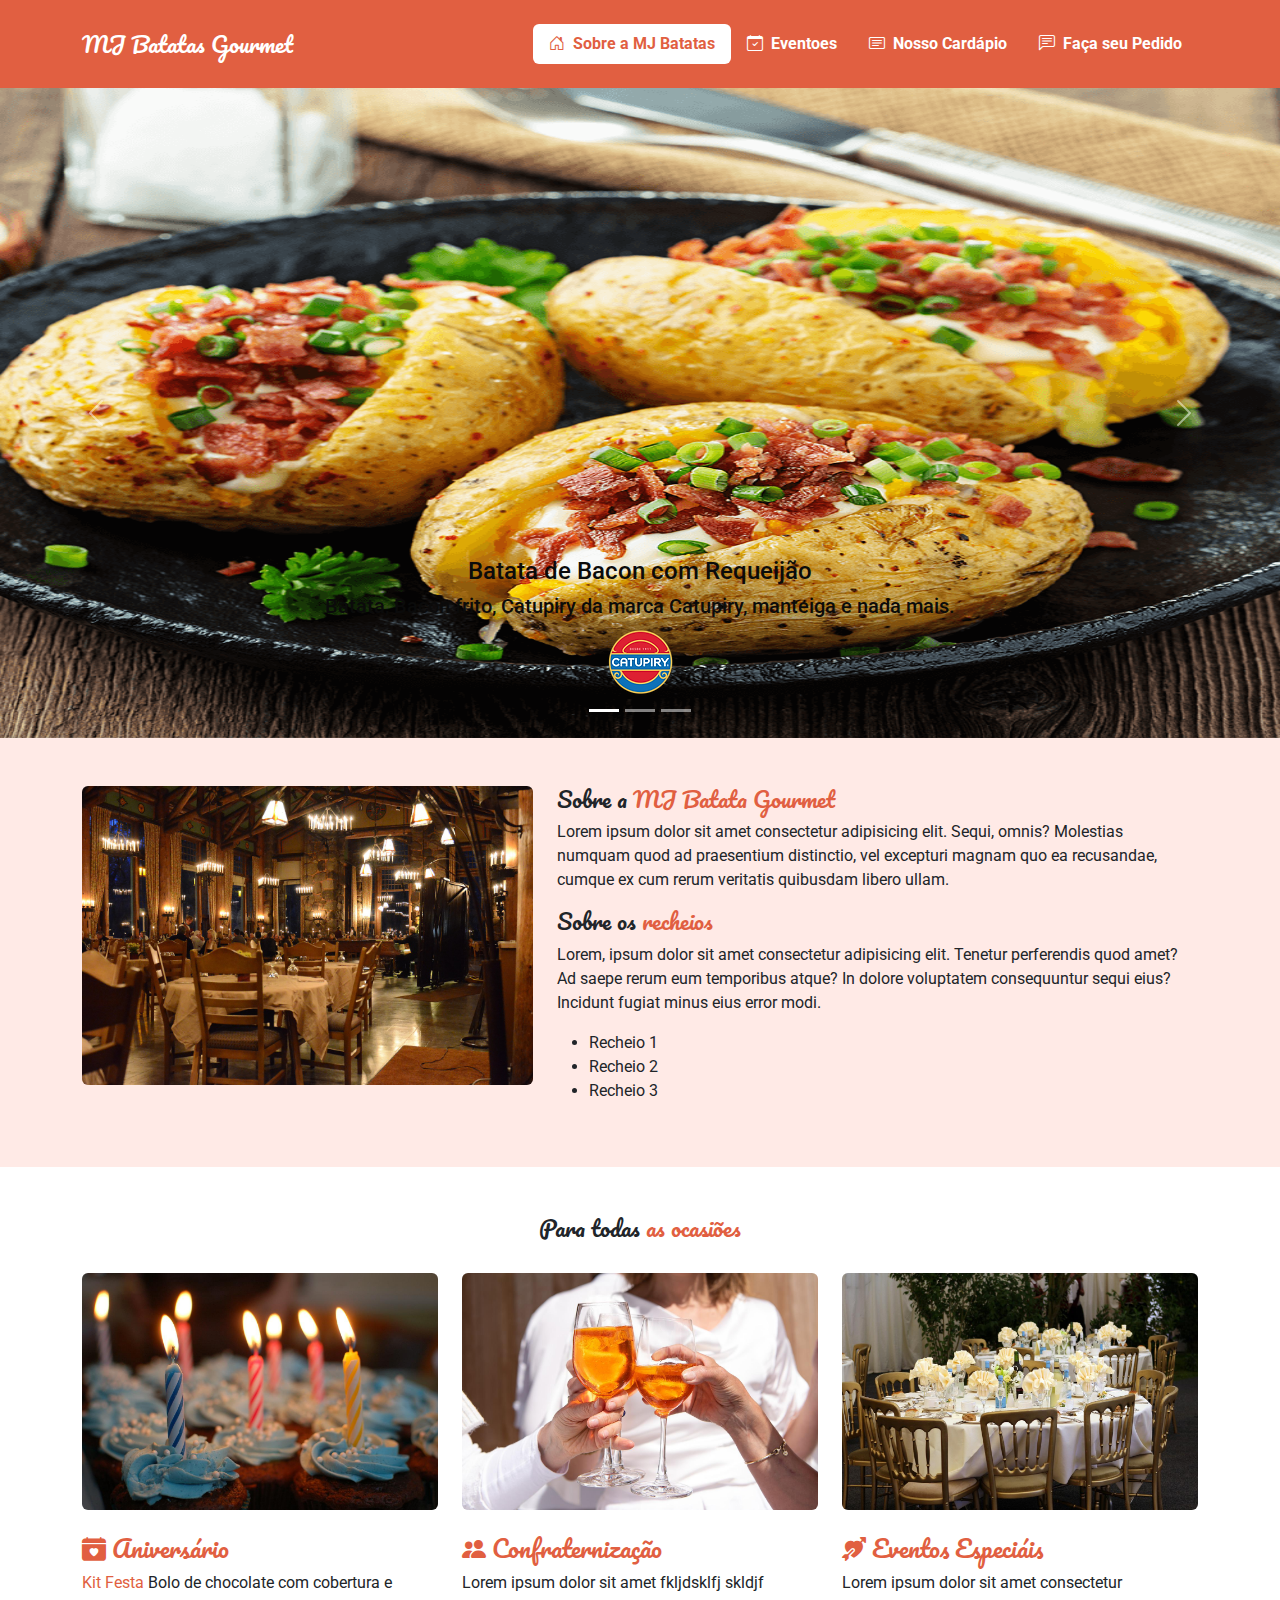
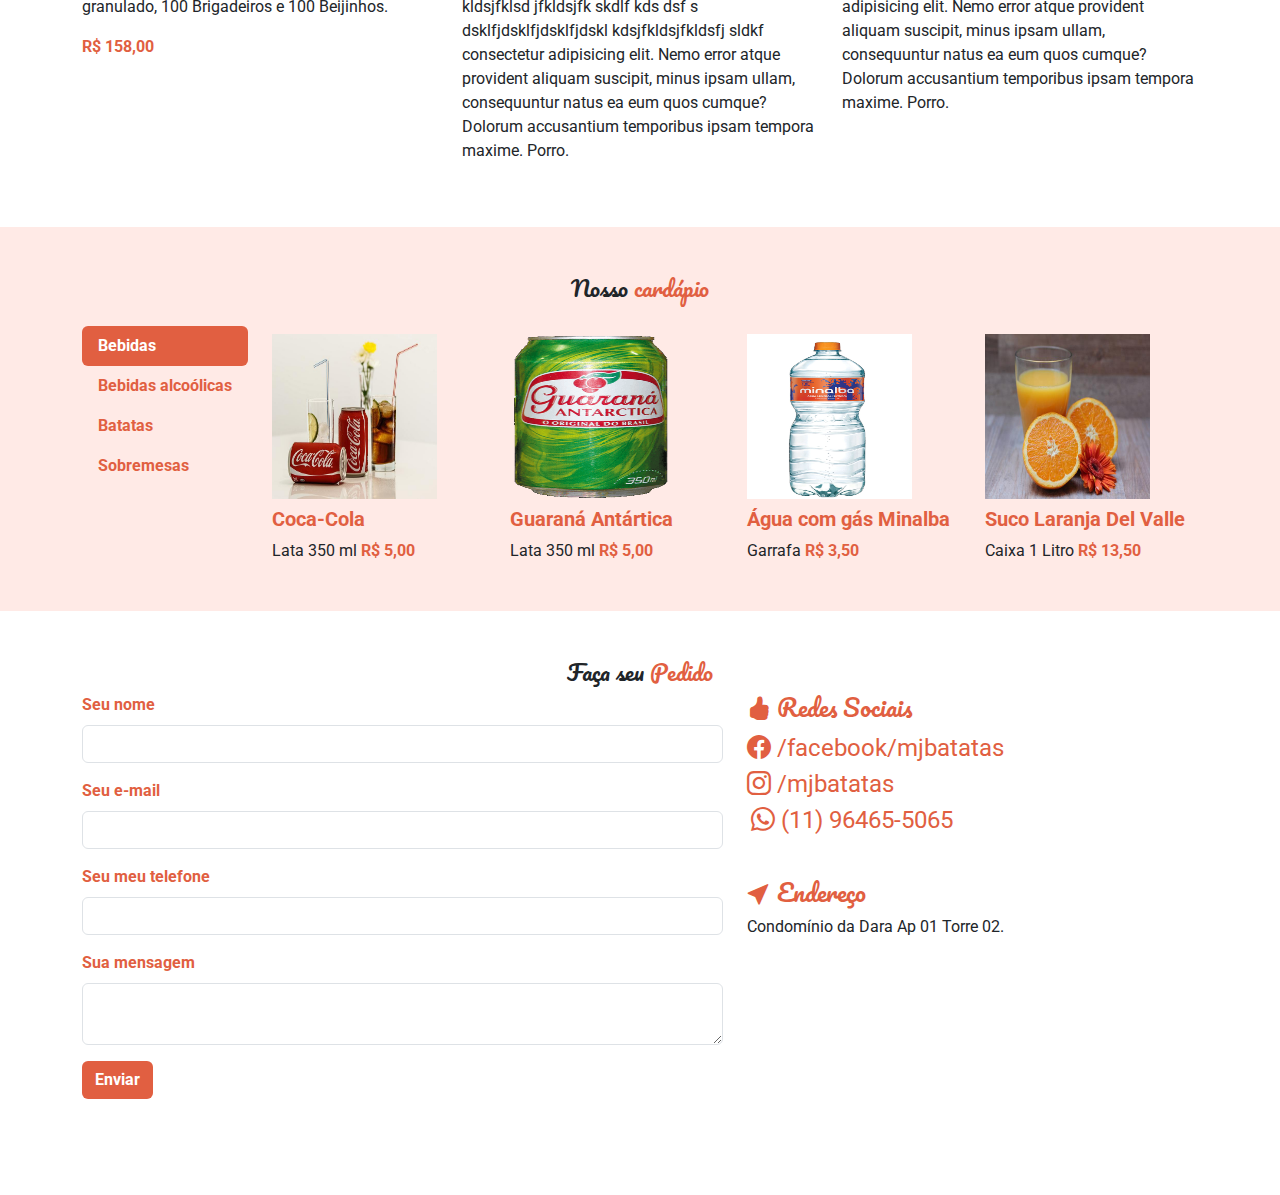
==== commit ff9b64f1: "cardapio responsive" ====
--- a/index.html
+++ b/index.html
@@ -1,10 +1,10 @@
 <!DOCTYPE html>
-<html lang="en">
+<html lang="pt-br">
 <head>
     <meta charset="UTF-8">
     <meta http-equiv="X-UA-Compatible" content="IE=edge">
     <meta name="viewport" content="width=device-width, initial-scale=1.0">
-    <title>Document</title>
+    <title>MJ Batatas Gourmet</title>
     <link rel="stylesheet" href="https://cdn.jsdelivr.net/npm/bootstrap@5.2.0/dist/css/bootstrap.min.css">
     <link rel="preconnect" href="https://fonts.googleapis.com">
     <link rel="preconnect" href="https://fonts.gstatic.com" crossorigin>
@@ -128,7 +128,7 @@
                             <i class="bi bi-people-fill"></i>
                             Confraternização</h3>
                         <p>
-                            Lorem ipsum dolor sit amet sdfjkgndsfk skldfj kljfd kdsfj klj lkdsfjg kj kldsfgjkl jkldsfjklj kldfj klj kldsfjgklj klj dsfklg jkljdsfgkl j klj kldfj gklj klj kljkljklfdjklj kf ld l dfg df kdsjf klsdjfk lsjdfksdfklj klsdjf skdjf klsdjfkldsjfklsjdf ksdjf skldjf klsdjf klsdjf kdskljf ksdfklj ksdfkj ksldjf kldsj fkljdsklfj skldjf kldsjfklsd jfkldsjfk skdlf kds dsf s dsklfjdsklfjdsklfjdskl kdsjfkldsjfkldsfj sldkf consectetur adipisicing elit. Nemo error atque provident aliquam suscipit, minus ipsam ullam, consequuntur natus ea eum quos cumque? Dolorum accusantium temporibus ipsam tempora maxime. Porro.
+                            Lorem ipsum dolor sit amet fkljdsklfj skldjf kldsjfklsd jfkldsjfk skdlf kds dsf s dsklfjdsklfjdsklfjdskl kdsjfkldsjfkldsfj sldkf consectetur adipisicing elit. Nemo error atque provident aliquam suscipit, minus ipsam ullam, consequuntur natus ea eum quos cumque? Dolorum accusantium temporibus ipsam tempora maxime. Porro.
                         </p>
                     </div><div class="col-md-4">
                         <img src="images/eventos/casamento.jpg" class="d-block w-100 rounded mb-2" alt="Eventos Especiáis">
@@ -277,22 +277,23 @@
             </div>
             <div class="row">
                 <div class="col-md-7 mb-5">
-                    <form>
+                    <form> <!-- largura do input do form-control é form-control-md por padrão com 
+                                a classe form-control-sm mais estreito e form-control-lg mais largo -->
                         <div class="mb-3 ">
                             <label for="nome" class="form-label fw-bold font-color">Seu nome</label>
-                            <input type="text" id="nome" class="form-control" required>
+                            <input type="text" id="nome" name="nome" class="form-control">
                         </div>
                         <div class="mb-3 ">    
-                            <label for="nome" class="form-label fw-bold font-color">Seu e-mail</label>
-                            <input type="email" id="email" class="form-control" required>
+                            <label for="email" class="form-label fw-bold font-color">Seu e-mail</label>
+                            <input type="email" id="email" name="email" class="form-control">
                         </div>
                         <div class="mb-3 ">
-                            <label for="nome" class="form-label fw-bold font-color">Seu telefone</label>
-                            <input type="tel" id="telefone" class="form-control">
+                            <label for="telefone" class="form-label fw-bold font-color">Seu meu telefone</label>
+                            <input type="tel" id="telefone" name="telefone" class="form-control">
                         </div>
                         <div class="mb-3 ">   
                             <label for="mensagem" class="form-label fw-bold font-color">Sua mensagem</label>
-                            <textarea  class="form-control" id="mensagem" required></textarea>
+                            <textarea  class="form-control" id="mensagem"></textarea>
                         </div>
                             <button type="submit" class="btn fw-bold">Enviar</button>                        
                     </form>
@@ -335,7 +336,6 @@
         </div>
     </section>
     </div>
-
 <script src="https://cdn.jsdelivr.net/npm/bootstrap@5.3.0-alpha3/dist/js/bootstrap.bundle.min.js"></script>
 </body>
 </html>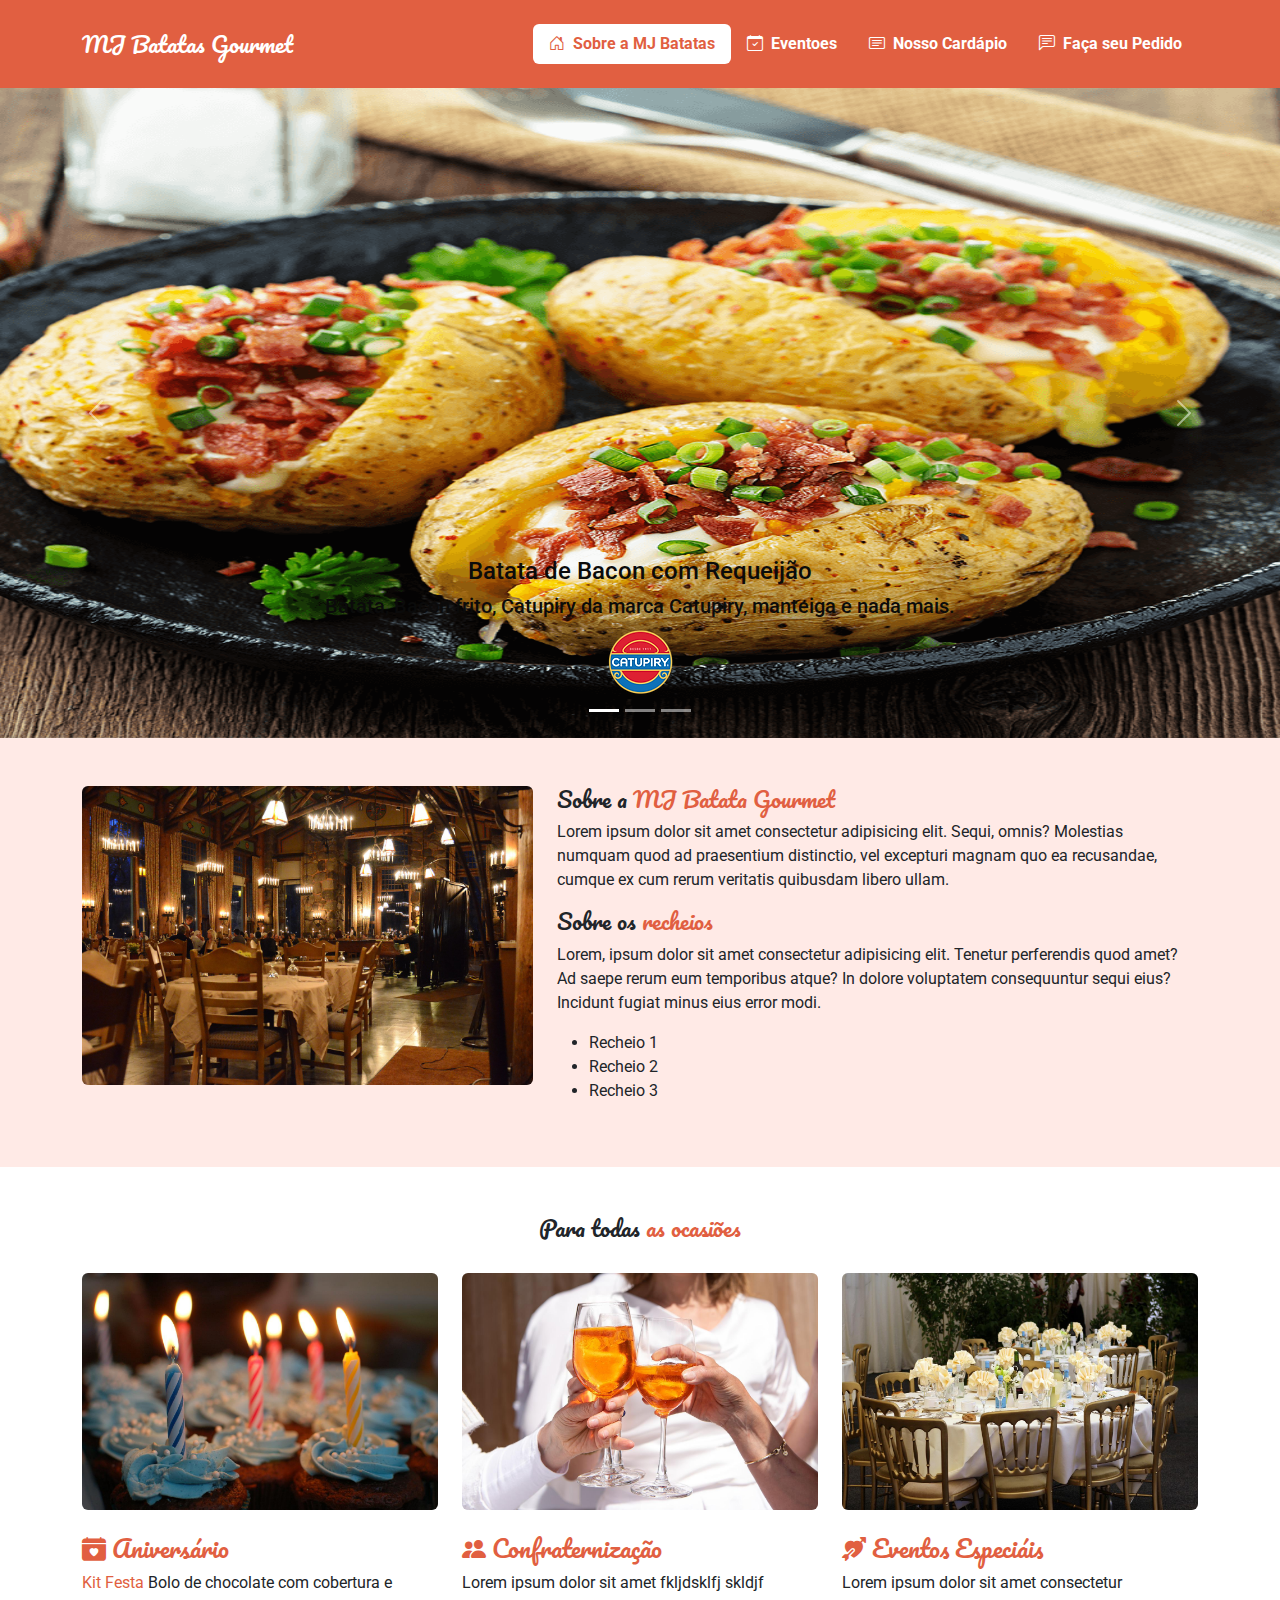
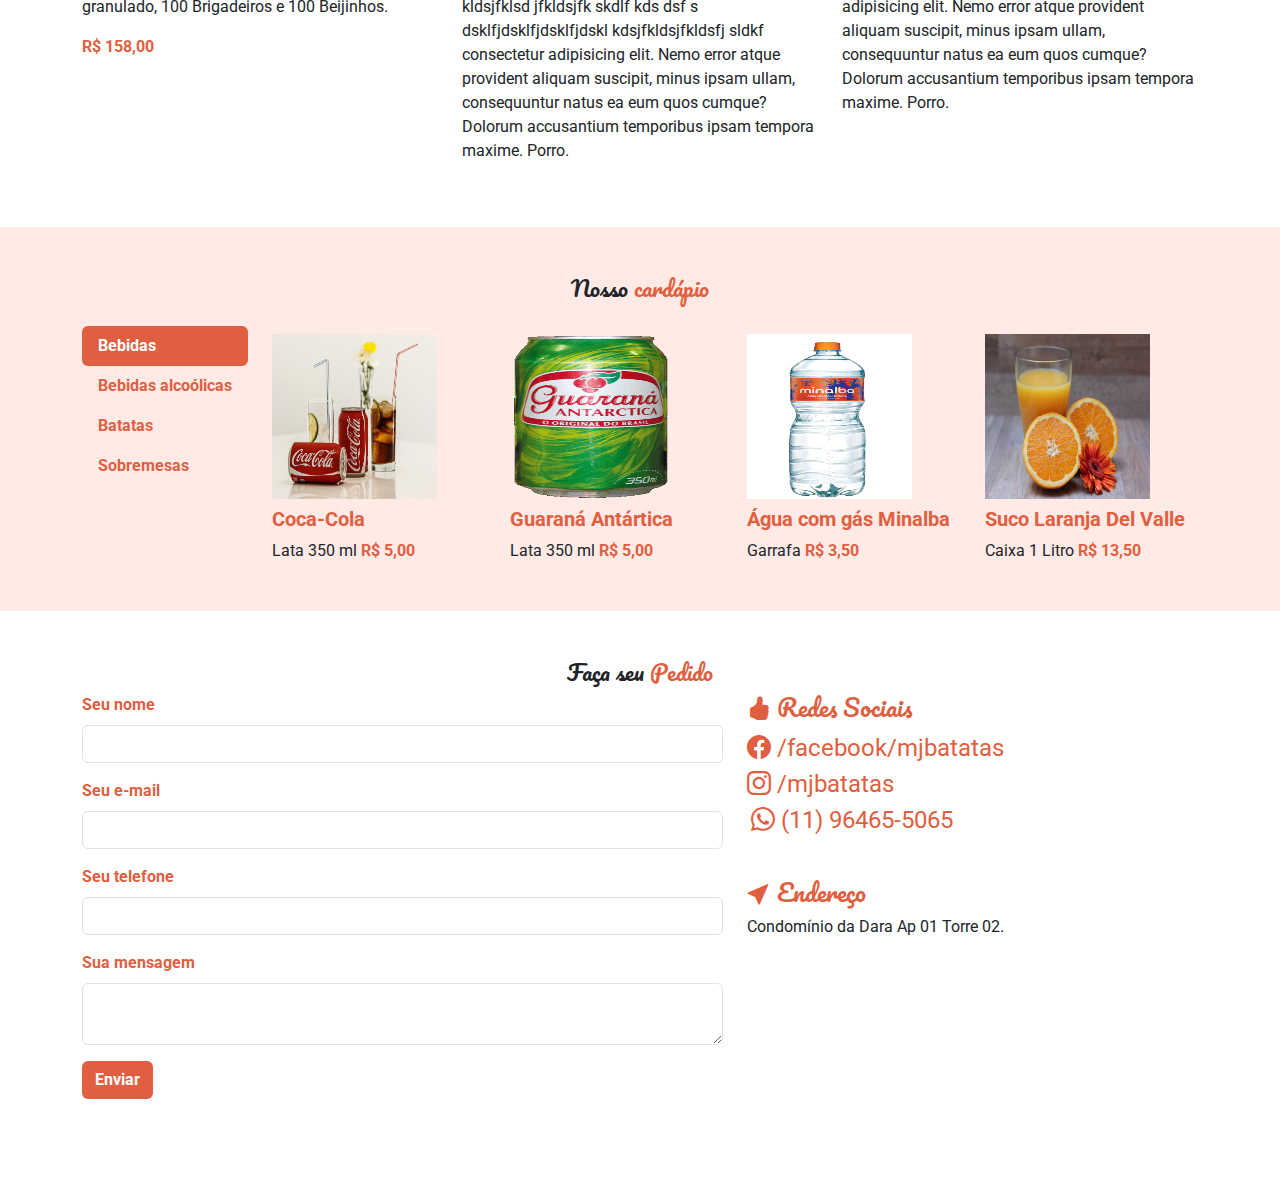
==== commit 4fcacf97: "formulario" ====
--- a/index.html
+++ b/index.html
@@ -288,7 +288,7 @@
                             <input type="email" id="email" name="email" class="form-control">
                         </div>
                         <div class="mb-3 ">
-                            <label for="telefone" class="form-label fw-bold font-color">Seu meu telefone</label>
+                            <label for="telefone" class="form-label fw-bold font-color">Seu telefone</label>
                             <input type="tel" id="telefone" name="telefone" class="form-control">
                         </div>
                         <div class="mb-3 ">   
